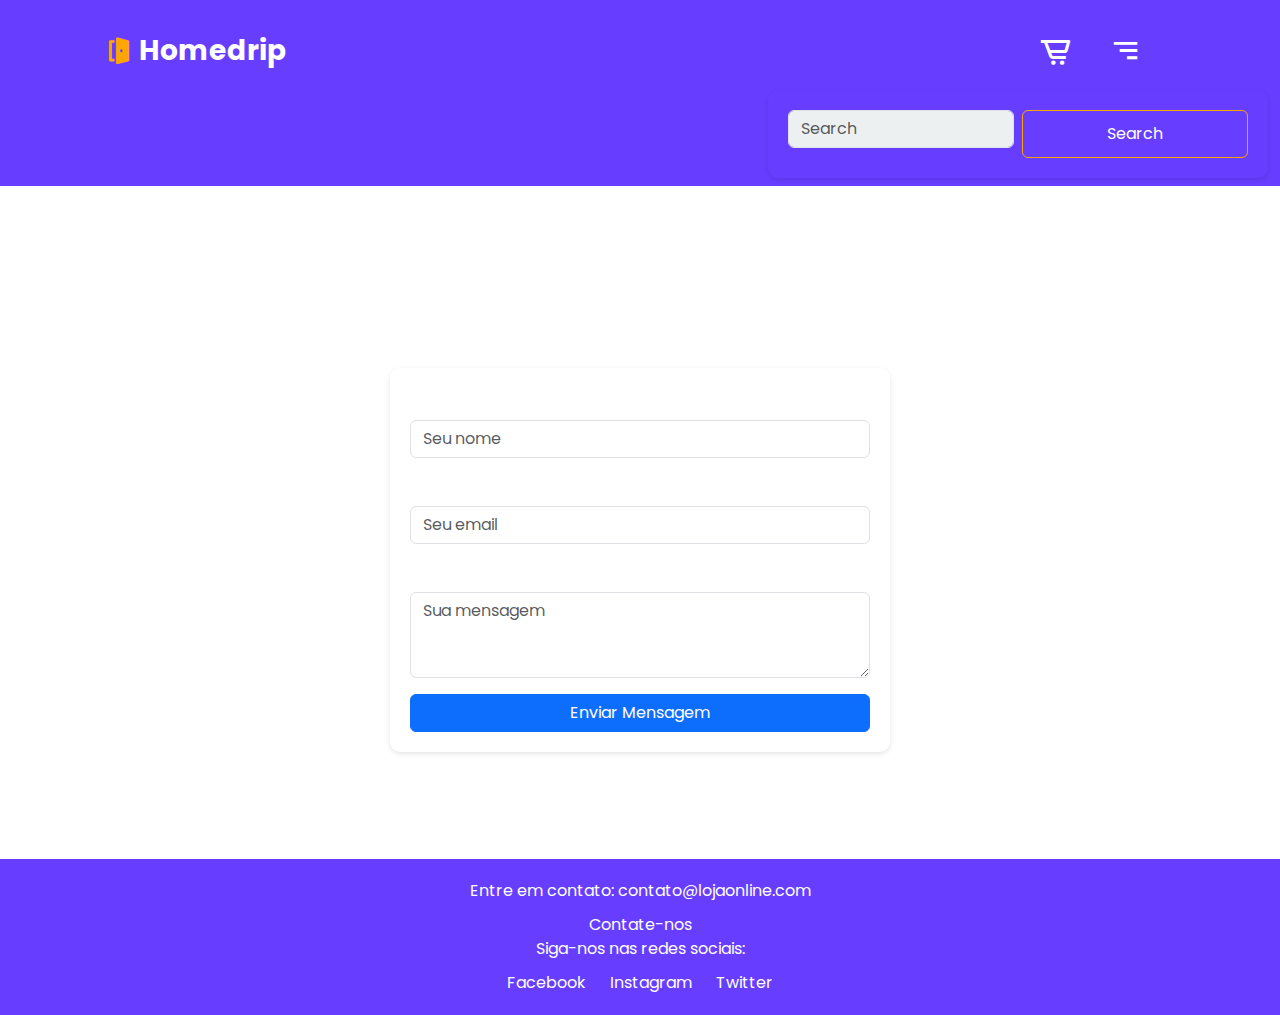
==== contato.html @ a8bb6c4e "novas adições" ====
<!DOCTYPE html>
<html lang="pt-br">
<head>
    <meta charset="UTF-8">
    <meta http-equiv="X-UA-Compatible" content="IE=edge">
    <link href="https://cdn.jsdelivr.net/npm/bootstrap@5.3.3/dist/css/bootstrap.min.css" rel="stylesheet" integrity="sha384-QWTKZyjpPEjISv5WaRU9OFeRpok6YctnYmDr5pNlyT2bRjXh0JMhjY6hW+ALEwIH" crossorigin="anonymous">
    <link rel="stylesheet"
    href="https://cdn.jsdelivr.net/npm/boxicons@latest/css/boxicons.min.css">
    <!-- or -->
    <link rel="stylesheet" 
    href="https://unpkg.com/boxicons@latest/css/boxicons.min.css">
    <link rel="preconnect" href="https://fonts.googleapis.com">
    <link rel="preconnect" href="https://fonts.gstatic.com" crossorigin>
    <link href="https://fonts.googleapis.com/css2?family=Poppins:wght@300;400;500;600;700;800;900&display=swap" rel="stylesheet">
    <link rel="stylesheet" href="style4.css">
    <title>Homedrip - Contato</title>
</head>
<body>
    <!--Header e Icones-->
    <header>
        <a href="index.html" class="logo custom-link"><i class='bx bxs-door-open'></i>Homedrip</a>
        
        <div class="header-icons">
            <i class='bx bx-cart-alt'></i>
            <div id="menu"><i class='bx bx-menu-alt-right'></i></div>
        </div>
    </header>
    
    <nav class="navbar navbar-expand-lg navbar-light bg-custom">
        <div class="container-fluid">
            <form class="d-flex ms-auto">
                <input class="form-control me-2 bg-search" type="search" placeholder="Search" aria-label="Search">
                <button class="btn btn-custom" type="submit">Search</button> <!-- Adicionei a classe btn-custom -->
            </form>
        </div>
    </nav>

    <!-- Conteúdo da Página -->
    <div class="container mt-5">
        <h1>Entre em Contato</h1>
        <p>Preencha o formulário abaixo para nos enviar uma mensagem:</p>
        
        <form>
            <div class="mb-3">
                <label for="nome" class="form-label">Nome</label>
                <input type="text" class="form-control" id="nome" placeholder="Seu nome">
            </div>
            <div class="mb-3">
                <label for="email" class="form-label">Email</label>
                <input type="email" class="form-control" id="email" placeholder="Seu email">
            </div>
            <div class="mb-3">
                <label for="mensagem" class="form-label">Mensagem</label>
                <textarea class="form-control" id="mensagem" rows="3" placeholder="Sua mensagem"></textarea>
            </div>
            <button type="submit" class="btn btn-primary">Enviar Mensagem</button>
        </form>
    </div>

    <footer>
        <!-- Rodapé com informações de contato -->
        <p>Entre em contato: contato@lojaonline.com</p>
        <div class="redes-sociais">
            <a href="contato.html">Contate-nos</a>
        </div>    
        <p>Siga-nos nas redes sociais:</p>
        <!-- Links para redes sociais -->
        <div class="redes-sociais">
            <a href="#">Facebook</a>
            <a href="#">Instagram</a>
            <a href="#">Twitter</a>
        </div>
    </footer>

    <!-- Scripts -->
    <script src="https://cdn.jsdelivr.net/npm/bootstrap@5.3.3/dist/js/bootstrap.bundle.min.js" integrity="sha384-YvpcrYf0tY3lHB60NNkmXc5s9fDVZLESaAA55NDzOxhy9GkcIdslK1eN7N6jIeHz" crossorigin="anonymous"></script>
</body>
</html>
---- style4.css ----
* {
    margin: 0;
    padding: 0;
    box-sizing: border-box;
    font-family: 'Poppins', sans-serif;
    text-decoration: none;
    list-style: none;
}

:root{
    --bg-color: var(--bg-color) rgb(255, 255, 255);
    --tex-color: rgb(255, 255, 255);
    --main-color: Orange;
    --other-color: White;
    --h1-font: 4rem;
    --p-font: 1rem;
}

.custom-link {
    text-decoration: none !important; 
    color: var(--tex-color) !important; 
}

.custom-link:hover {
    color: var(--main-color) !important; 
    }

body{
   background-color: #fff;
   color: var(--tex-color);
}

header{
    margin-bottom: 10px;
    width: 100%;
    top: 0;
    right: 0;
    z-index: 1000 !important;
    display: flex;
    align-items: center;
    justify-content: space-between;
    padding: 30px 8%;
    background-color: #673dff;
    position: relative;
}

.logo{
    display: flex;
    align-items: center;
    color: var(--tex-color);
    font-weight: bold;
    font-size: 28px;
    z-index: 1000 !important;
}
.logo i{
    color: orange;
    font-size: 32px;
    margin-right: 5px;
}

.header-icons{
    display: flex;
    align-items: center;
    color: white;
}

#menu{
    font-size: 10px;
    color: var(--tex-color);
    z-index: 1000;
    cursor: pointer;
}

.header-icons i{
    margin-right: 35px;
    font-size: 35px;
    cursor: pointer;
    transition: all .5s ease;
}

.header-icons i:hover{
    transform: translateY(-5px);
    color: var(--main-color);
}

.navbar {
    z-index: 1000;
    bottom:30px;
    right: 0px;
    background-color: #673dff;
}

.bg-search {
    background-color: #ecf0f1; 
}

.btn-custom {
    background-color: #673dff;
    color: #fff; 
    border-color: var(--main-color);
}

.btn-custom:hover {
    background-color: var(--main-color);
    border-color: var(--main-color);
}

#carouselExampleFade {
    margin: top 5px;
}

.container {
    display: flex;
    justify-content: center;
    align-items: center;
    flex-direction: column;
    height: 55vh; /* Ajuste a altura conforme necessário */
    margin-bottom: 100px;
}
  
.icone {
    display: inline-block;
    margin: 0 20px; 
    text-align: center; 
  }
  
.icone-link {
    display: inline-block;
    width: 100px;
    height: 100px;
    background-color: #673dff; 
    border-radius: 50%; 
    text-align: center;
    line-height: 100px; 
    background-size: cover; 
    background-position: center; 
    margin-top: 45px;
  }
  
  .icone-link:hover {
    background-color: var(--main-color); 
  }
  
.icone span {
    display: block;
    margin-top: 1px; 
    color: black;
  }

footer {
    background-color:#673dff;
    color: #fff;
    padding: 20px;
    text-align: center;
    margin-top: 30px;
}

footer p {
    margin-bottom: 10px;
}

.redes-sociais a {
    color: #fff;
    text-decoration: none;
    margin: 0 10px;
}

.redes-sociais a:hover {
    text-decoration: underline;
}

form {
   
    width: 70%;
    max-width: 500px; /* Limitando a largura do formulário */
    padding: 20px;
    border-radius: 10px;
    box-shadow: 0 2px 5px rgba(0, 0, 0, 0.1);
}

form input,
form textarea {
    width: 100%;
    padding: 10px;
    margin-bottom: 10px;
    border: 1px solid #ccc;
    border-radius: 5px;
}

form textarea {
    resize: vertical; /* Permitir redimensionamento vertical */
}

form button {
    width: 100%;
    padding: 10px;
    border: none;
    background-color: var(--main-color);
    color: #fff;
    border-radius: 5px;
    cursor: pointer;
    transition: background-color 0.3s;
}

form button:hover {
    background-color: var(--other-color);
}
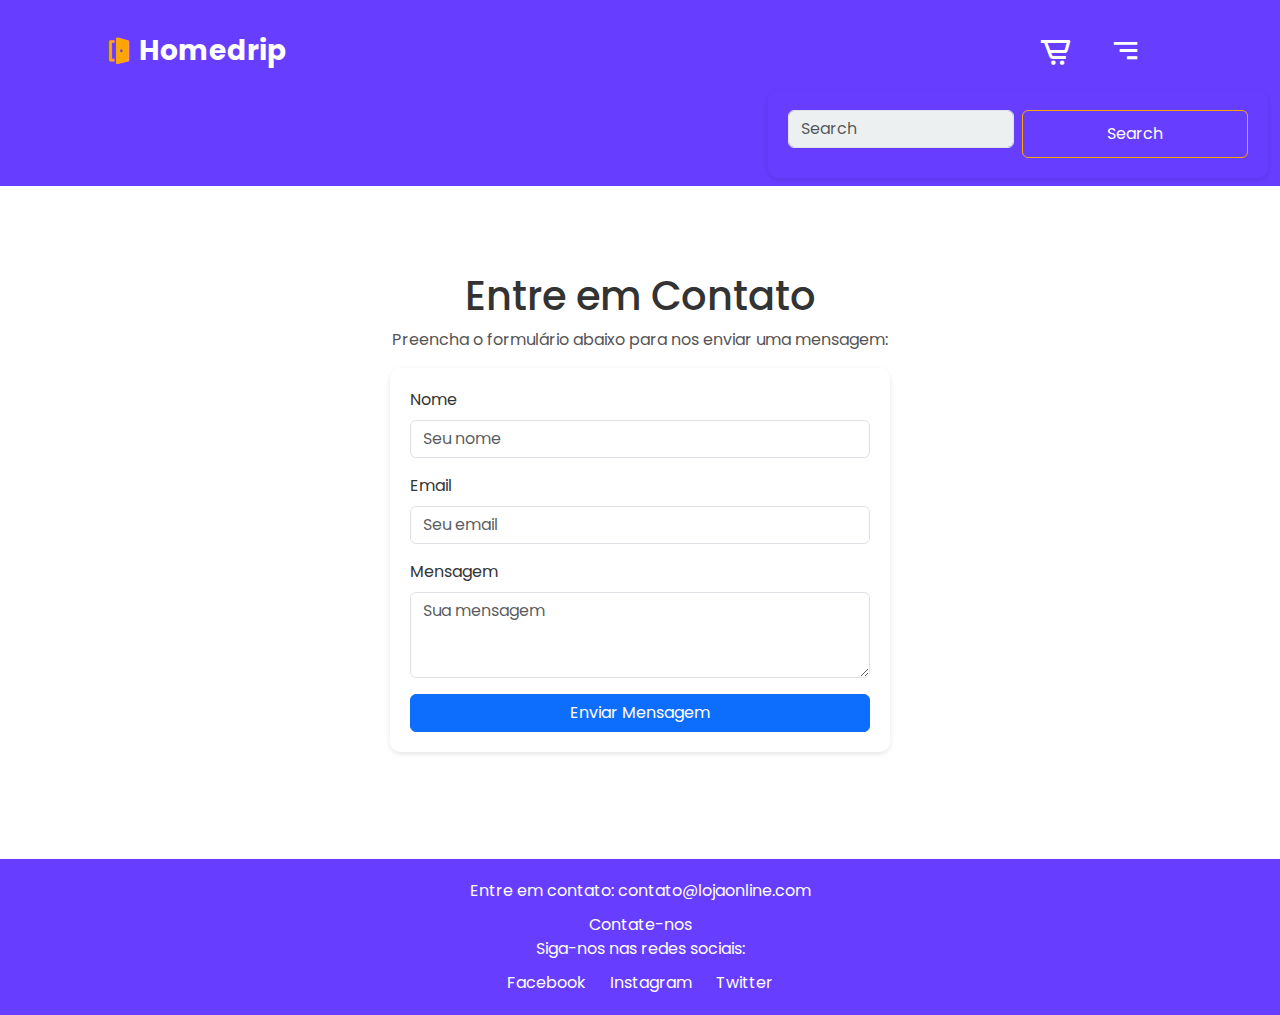
==== commit 9b3f8e2d: "atualização rápida" ====
--- a/contato.html
+++ b/contato.html
@@ -12,7 +12,7 @@
     <link rel="preconnect" href="https://fonts.googleapis.com">
     <link rel="preconnect" href="https://fonts.gstatic.com" crossorigin>
     <link href="https://fonts.googleapis.com/css2?family=Poppins:wght@300;400;500;600;700;800;900&display=swap" rel="stylesheet">
-    <link rel="stylesheet" href="style4.css">
+    <link rel="stylesheet" href="css/style4.css">
     <title>Homedrip - Contato</title>
 </head>
 <body>
--- a/css/style4.css
+++ b/css/style4.css
@@ -0,0 +1,225 @@
+* {
+    margin: 0;
+    padding: 0;
+    box-sizing: border-box;
+    font-family: 'Poppins', sans-serif;
+    text-decoration: none;
+    list-style: none;
+}
+
+:root{
+    --bg-color: var(--bg-color) rgb(255, 255, 255);
+    --tex-color: rgb(255, 255, 255);
+    --main-color: Orange;
+    --other-color: White;
+    --h1-font: 4rem;
+    --p-font: 1rem;
+}
+
+.custom-link {
+    text-decoration: none !important; 
+    color: var(--tex-color) !important; 
+}
+
+.custom-link:hover {
+    color: var(--main-color) !important; 
+    }
+
+body{
+   background-color: #fff;
+   color: var(--tex-color);
+}
+
+header{
+    margin-bottom: 10px;
+    width: 100%;
+    top: 0;
+    right: 0;
+    z-index: 1000 !important;
+    display: flex;
+    align-items: center;
+    justify-content: space-between;
+    padding: 30px 8%;
+    background-color: #673dff;
+    position: relative;
+}
+
+.logo{
+    display: flex;
+    align-items: center;
+    color: var(--tex-color);
+    font-weight: bold;
+    font-size: 28px;
+    z-index: 1000 !important;
+}
+.logo i{
+    color: orange;
+    font-size: 32px;
+    margin-right: 5px;
+}
+
+.header-icons{
+    display: flex;
+    align-items: center;
+    color: white;
+}
+
+#menu{
+    font-size: 10px;
+    color: var(--tex-color);
+    z-index: 1000;
+    cursor: pointer;
+}
+
+.header-icons i{
+    margin-right: 35px;
+    font-size: 35px;
+    cursor: pointer;
+    transition: all .5s ease;
+}
+
+.header-icons i:hover{
+    transform: translateY(-5px);
+    color: var(--main-color);
+}
+
+.navbar {
+    z-index: 1000;
+    bottom:30px;
+    right: 0px;
+    background-color: #673dff;
+}
+
+.bg-search {
+    background-color: #ecf0f1; 
+}
+
+.btn-custom {
+    background-color: #673dff;
+    color: #fff; 
+    border-color: var(--main-color);
+}
+
+.btn-custom:hover {
+    background-color: var(--main-color);
+    border-color: var(--main-color);
+}
+
+#carouselExampleFade {
+    margin: top 5px;
+}
+
+.container {
+    display: flex;
+    justify-content: center;
+    align-items: center;
+    flex-direction: column;
+    height: 55vh; /* Ajuste a altura conforme necessário */
+    margin-bottom: 100px;
+}
+  
+.icone {
+    display: inline-block;
+    margin: 0 20px; 
+    text-align: center; 
+  }
+  
+.icone-link {
+    display: inline-block;
+    width: 100px;
+    height: 100px;
+    background-color: #673dff; 
+    border-radius: 50%; 
+    text-align: center;
+    line-height: 100px; 
+    background-size: cover; 
+    background-position: center; 
+    margin-top: 45px;
+  }
+  
+  .icone-link:hover {
+    background-color: var(--main-color); 
+  }
+  
+.icone span {
+    display: block;
+    margin-top: 1px; 
+    color: black;
+  }
+
+footer {
+    background-color:#673dff;
+    color: #fff;
+    padding: 20px;
+    text-align: center;
+    margin-top: 30px;
+}
+
+footer p {
+    margin-bottom: 10px;
+}
+
+.redes-sociais a {
+    color: #fff;
+    text-decoration: none;
+    margin: 0 10px;
+}
+
+.redes-sociais a:hover {
+    text-decoration: underline;
+}
+
+form {
+   
+    width: 70%;
+    max-width: 500px; /* Limitando a largura do formulário */
+    padding: 20px;
+    border-radius: 10px;
+    box-shadow: 0 2px 5px rgba(0, 0, 0, 0.1);
+}
+
+form input,
+form textarea {
+    width: 100%;
+    padding: 10px;
+    margin-bottom: 10px;
+    border: 1px solid #ccc;
+    border-radius: 5px;
+}
+
+form textarea {
+    resize: vertical; /* Permitir redimensionamento vertical */
+}
+
+form button {
+    width: 100%;
+    padding: 10px;
+    border: none;
+    background-color: var(--main-color);
+    color: #fff !important;
+    border-radius: 5px;
+    cursor: pointer;
+    transition: background-color 0.3s;
+}
+
+form button:hover {
+    background-color: orange !important;
+}
+
+.label{
+    color: black;
+}
+
+form h1,
+form p,
+form label {
+    color: #333; 
+}
+
+.container h1 {
+    color: #333; /* Cor do texto "Entre em Contato" */
+}
+
+.container p {
+    color: #555; /* Cor do texto da descrição */
+}